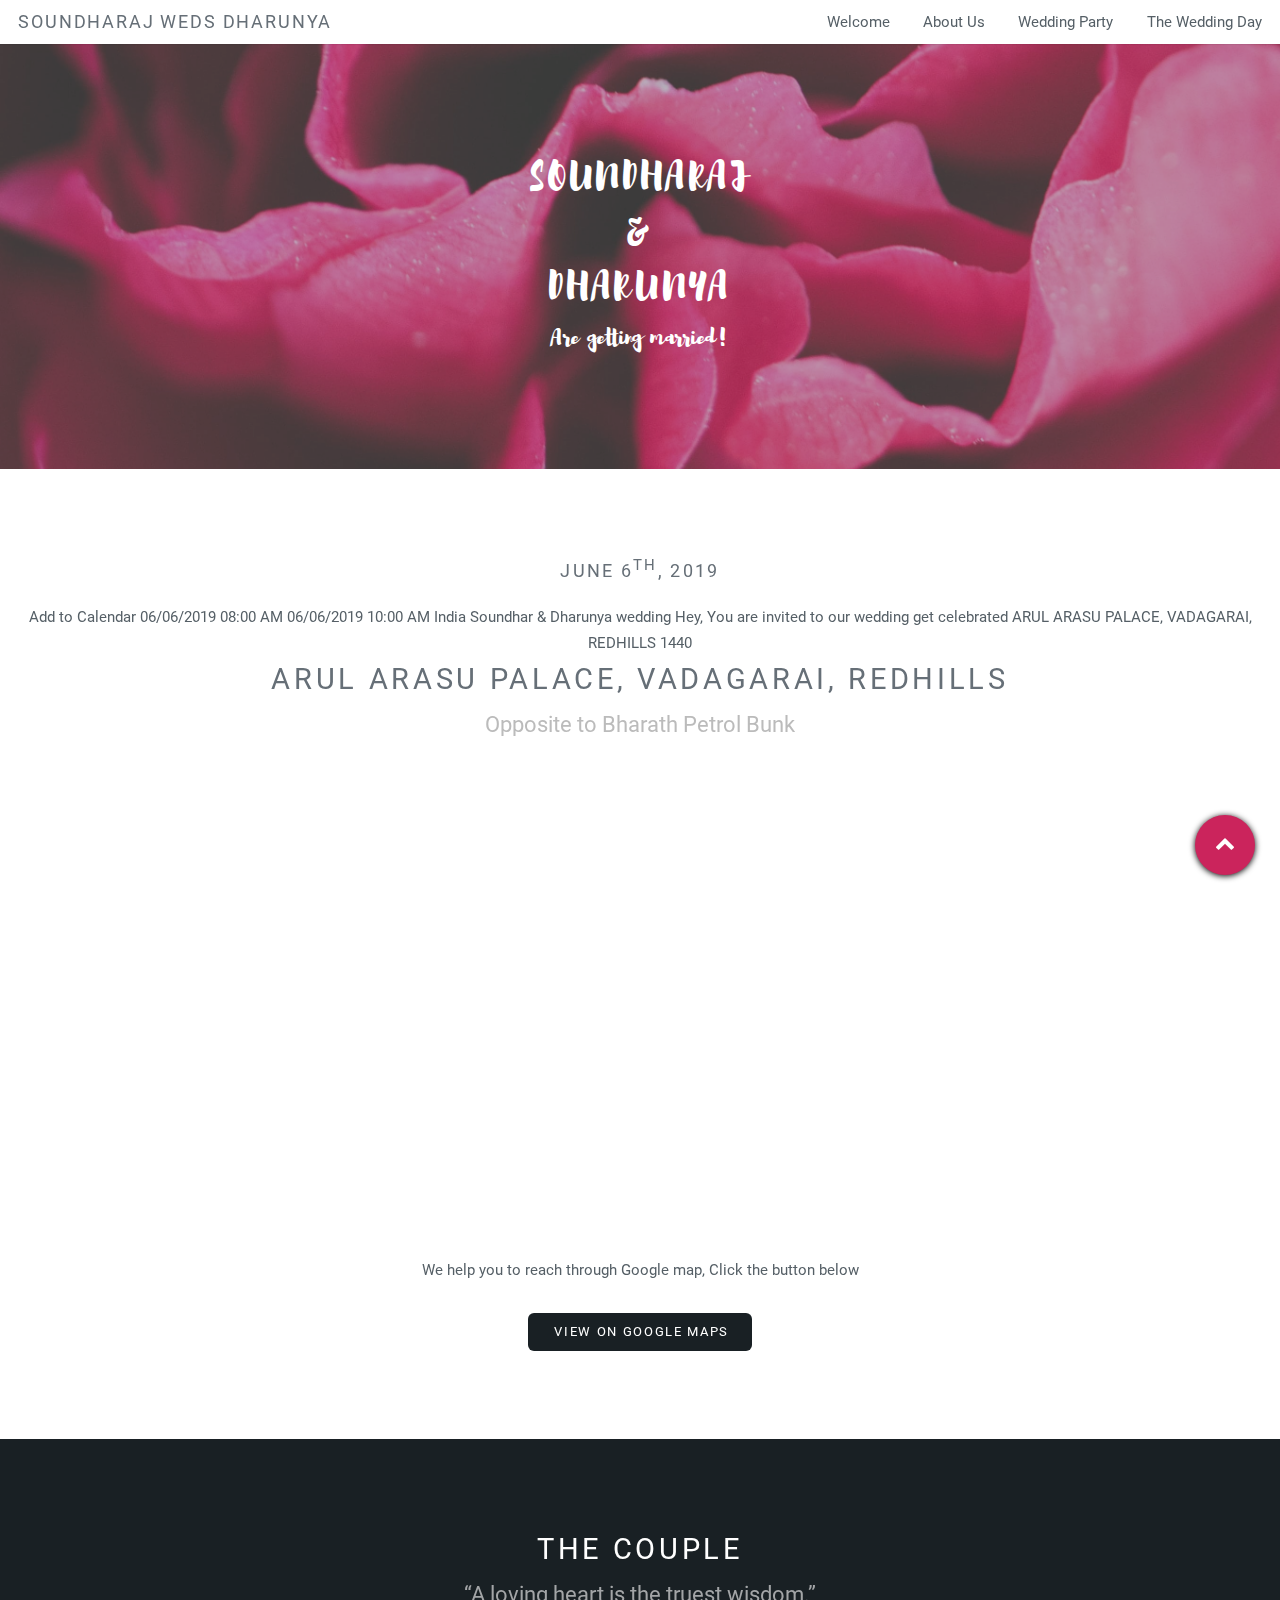
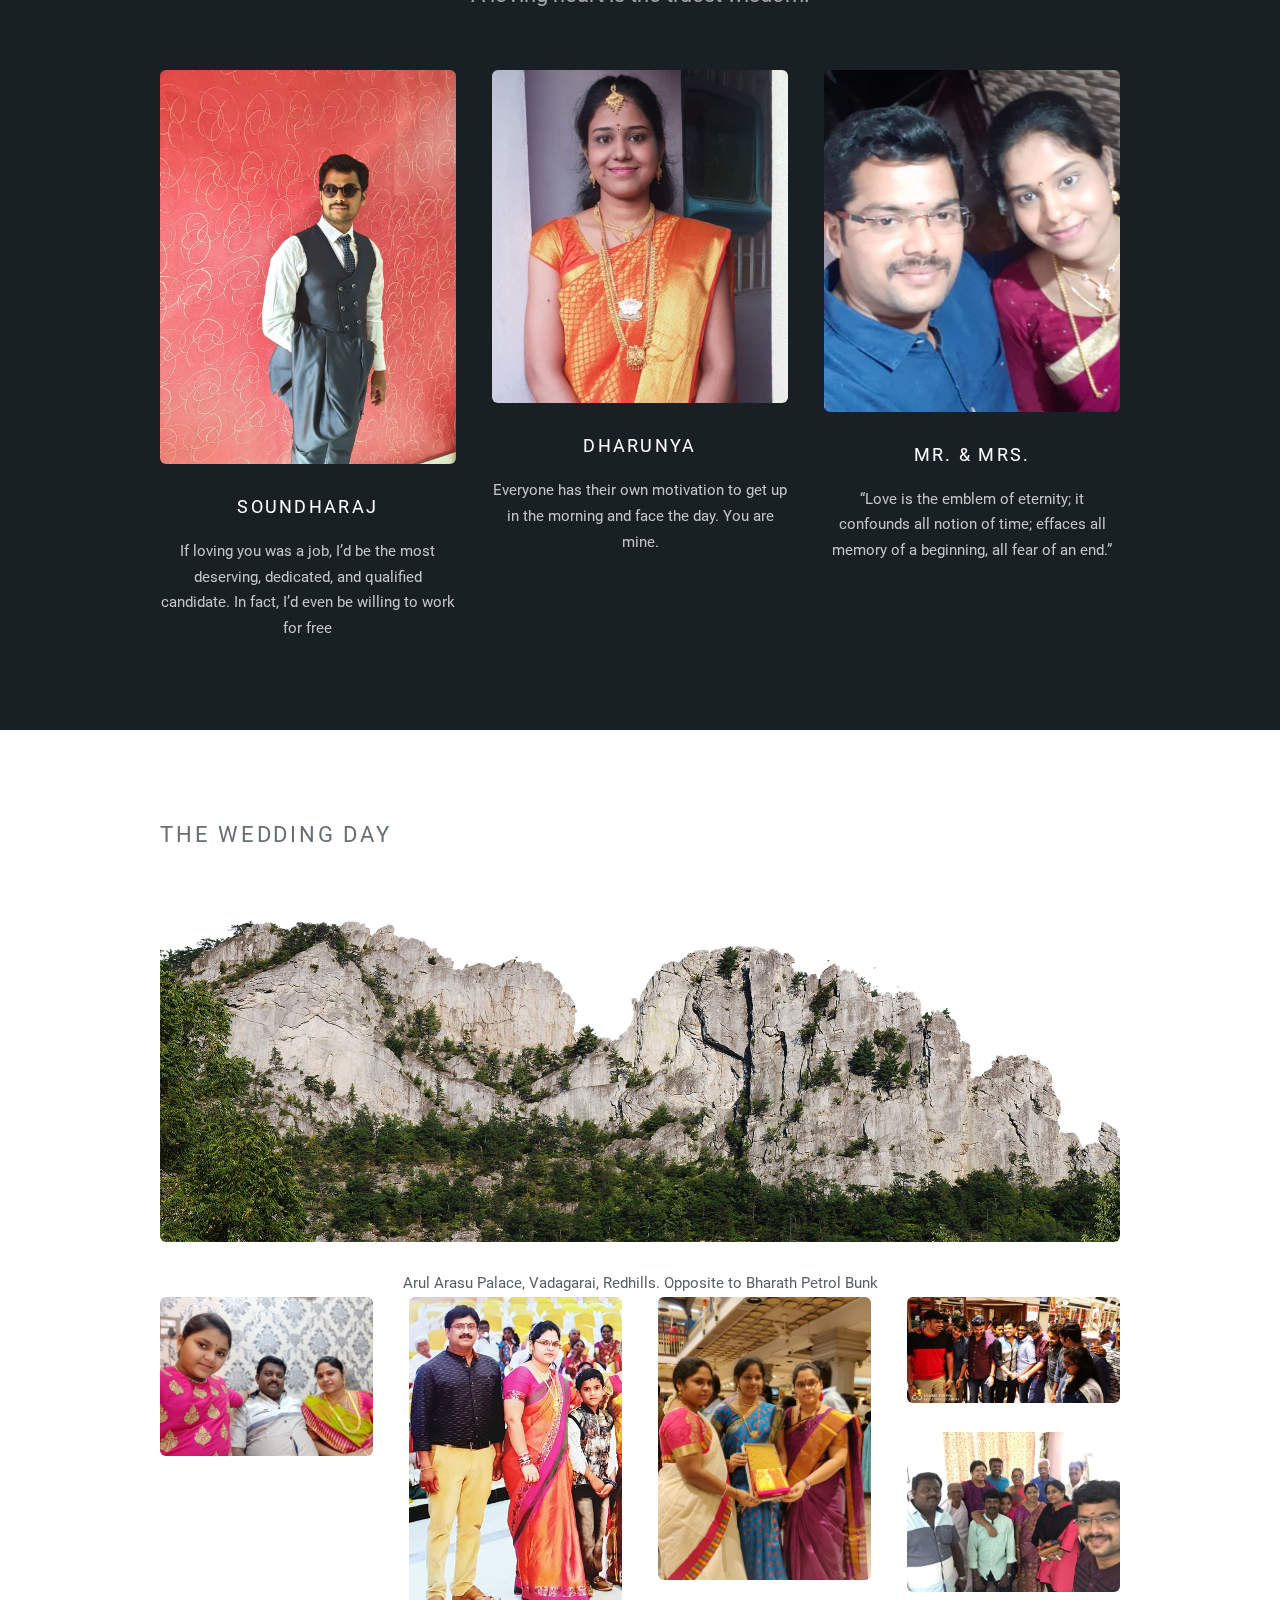
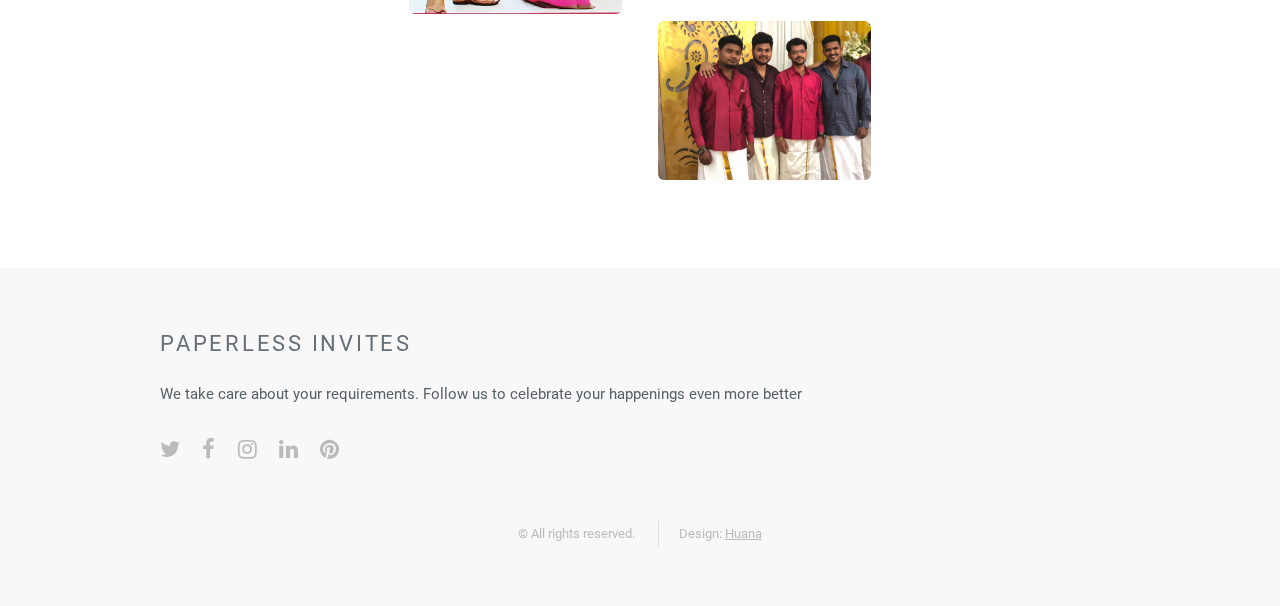
==== index.html @ ffd85a13 "Update index.html" ====
<!DOCTYPE HTML>
<html>
	<head>
		<title>Raju Weds Dharu</title>
		<meta http-equiv="content-type" content="text/html; charset=utf-8" />
		<meta name="description" content="" />
		<meta name="keywords" content="" />
		<!--[if lte IE 8]><script src="js/html5shiv.js"></script><![endif]-->
		<script src="js/jquery.min.js"></script>
		<script src="js/skel.min.js"></script>
		<script src="js/skel-layers.min.js"></script>
		<script src="js/init.js"></script>
		<link rel="stylesheet" href="css/animate.css" />
		<noscript>
			<link rel="stylesheet" href="css/skel.css" />
			<link rel="stylesheet" href="css/style.css" />
			<link rel="stylesheet" href="css/style-xlarge.css" />
		</noscript>
        
        <style>
            .map {width: 100%; margin: 0 auto; border-radius: 5px;}
            .map-container {width: 100%; margin: 0 auto; padding: 0; border-radius: 25px; overflow: hidden;}
        </style>
		<link rel="stylesheet" href="https://stackpath.bootstrapcdn.com/font-awesome/4.7.0/css/font-awesome.min.css" />
		<script type="text/javascript" src="https://addevent.com/libs/atc/1.6.1/atc.min.js" async defer></script>

	</head>
	<body id="top">

		<!-- Header -->
			<header id="header" class="skel-layers-fixed">
				<h1><a href="#">Soundharaj Weds Dharunya</a></h1>
				<nav id="nav">
					<ul>
						<li><a href="index.html">Welcome</a></li>
						<li><a href="#two">About Us</a></li>
						<li><a href="#three">Wedding Party</a></li>
						<li><a href="#three">The Wedding Day</a></li>
					</ul>
				</nav>
			</header>
		<!-- Banner -->
			<section id="banner">
				<div class="inner animated a_a fadeIn">
					<h2>Soundharaj</h2><h2>&</h2><h2>Dharunya</h2>
					<p>Are getting married!</p>					
				</div>
			</section>
		<!-- One -->
			<section id="one" class="wrapper style1">
				<header class="major">
                    <h3>June 6<sup>th</sup>, 2019</h3>
					<!-- Button code -->
					<div title="Add to Calendar" class="addeventatc" data-direct="google">
					    Add to Calendar
					    <span class="start">06/06/2019 08:00 AM</span>
					    <span class="end">06/06/2019  10:00 AM</span>
					    <span class="timezone">India</span>
					    <span class="title">Soundhar & Dharunya wedding</span>
					    <span class="description">Hey, You are invited to our wedding get celebrated</span>
					    <span class="location">ARUL ARASU PALACE, VADAGARAI, REDHILLS</span>
				            <span class="alarm_reminder">1440</span>
					</div>
					<h2>Arul Arasu Palace, Vadagarai, Redhills</h2>
					<p>Opposite to Bharath Petrol Bunk</p>

				</header>                
				<div class="container">
					<div class="row">
						<div class="12u">
							<section class="special">
								<iframe class="map" src="https://www.google.com/maps/embed?pb=!1m14!1m8!1m3!1d15538.360649164975!2d80.18835676237909!3d13.18822101542701!3m2!1i1024!2i768!4f13.1!3m3!1m2!1s0x0%3A0x0!2zMTPCsDExJzE1LjAiTiA4MMKwMTEnMzcuNCJF!5e0!3m2!1sen!2sin!4v1551071122924" width="600" height="450" frameborder="0" style="border:0" allowfullscreen></iframe>								
								<p>We help you to reach through Google map, Click the button below</p>
								<ul class="actions">
									<li><a href="https://goo.gl/maps/yaKFvwRPC1p" target="_blank" class="button">View on google maps</a></li>
								</ul>
							</section>
						</div>
					</div>
				</div>
			</section>			
		<!-- Two -->
			<section id="two" class="wrapper style2">
				<header class="major">
					<h2>THE COUPLE</h2>
					<p>“A loving heart is the truest wisdom.”</p>
				</header>
				<div class="container">
					<div class="row">
						<div class="4u">
							<section class="special">
								<a href="" class="image fit a_a"><img src="images/912647B5-C92D-40C0-9C40-FB375F43A288.jpeg" /></a>
								<h3>Soundharaj</h3>
								<p><quote>If loving you was a job, I’d be the most deserving, dedicated, and qualified candidate. In fact, I’d even be willing to work for free</quote></p>
							</section>
						</div>
						<div class="4u">
							<section class="special">
								<a href="#" class="image fit a_a"><img src="images/468C646F-60AB-4248-A249-13DE3745409B.jpeg" /></a>
								<h3>Dharunya</h3>
								<p>Everyone has their own motivation to get up in the morning and face the day. You are mine.</p>	
							</section>
						</div>
                        
						<div class="4u">
							<section class="special">
								<a href="#" class="image fit a_a"><img src="images/C158311F-3DE7-4A17-A4A2-553F70F77F40.jpeg" /></a>
                                
								<h3>Mr. & Mrs.</h3>
								<p>“Love is the emblem of eternity; it confounds all notion of time; effaces all memory of a beginning, all fear of an end.”</p>
								
							</section>
						</div>
					</div>
				</div>
			</section>

		<!-- Three -->
			<section id="three" class="wrapper style1 a_a">
				<div class="container">
					<div class="row">
						<div class="12u">
							<section>
								<h2>The Wedding Day</h2>
								<a href="#" class="image fit"><img src="images/SenecaRocks1920.png" alt="" /></a>
								<center class="text-center">Arul Arasu Palace, Vadagarai, Redhills. 
								Opposite to Bharath Petrol Bunk</center>
							</section>
						</div>
						<div class="3u">
							<section>
				                            <a href="#" class="image fit"><img src="images/A986F2D0-C0B7-424D-B3B6-44778CB95D9D.jpeg" /></a>

                            </section>
						</div>
						<div class="3u">
							<section>
				                       <a href="#" class="image fit"><img src="images/27C33124-F3D0-467A-BA79-94FBF80A8375.jpeg" /></a>

                            </section>
						</div>
						<div class="3u">
							<section>
                                <a href="#" class="image fit"><img src="images/F18090E5-9ADA-4F5E-A3C5-35450B86AD1D.jpeg" /></a>
                           			 </section>
						</div>
						<div class="3u">
							<section>
                                <a href="#" class="image fit"><img src="images/6223E893-A610-4019-9431-5E576AA05B09.jpeg" /></a>
                            </section>
						</div>
						<div class="3u">
							<section>
                                <a href="#" class="image fit"><img src="images/24F290DA-C6D3-45AC-9E39-FAF2991C8B19.jpeg" /></a>
                            </section>
						</div>
						
						<div class="3u">
							<section>
                                <a href="#" class="image fit"><img src="images/169E196F-1767-4D19-B182-D1EB68B43EA5.jpeg" /></a>
                            </section>
						</div>
					</div>
				</div>
			</section>			

		<!-- Footer -->
			<footer id="footer">
				<div class="container">
					<div class="row double">
						<div class="12u">
							<h2>Paperless Invites</h2>
							<p>We take care about your requirements. Follow us to celebrate your happenings even more better</p>
							<ul class="icons">
								<li><a href="#" class="icon fa-twitter"><span class="label">Twitter</span></a></li>
								<li><a href="#" class="icon fa-facebook"><span class="label">Facebook</span></a></li>
								<li><a href="#" class="icon fa-instagram"><span class="label">Instagram</span></a></li>
								<li><a href="#" class="icon fa-linkedin"><span class="label">LinkedIn</span></a></li>
								<li><a href="#" class="icon fa-pinterest"><span class="label">Pinterest</span></a></li>
							</ul>
						</div>
					</div>
					<ul class="copyright">
						<li>&copy; All rights reserved.</li>
						<li>Design: <a href="mailto:growpaperless@gmail.com?Subject=Want%20details">Huana</a></li>
						
					</ul>
				</div>
				
				<a href="#banner" class="floaterbtn">
				<i class="fa fa-chevron-up my-float"></i>
				</a>
			</footer>
	<script>
	       $(window).scroll(function(e) {
		    if($(this).scrollTop()>200){
			$('.floaterbtn').fadeIn(1000);
		    }
		    else{
			$('.floaterbtn').fadeOut(500);
		    }
		});
		var animateHTML = function() {
		  var elems;
		  var windowHeight;
		  function init() {
		    elems = document.querySelectorAll('.a_a');
		    windowHeight = window.innerHeight;
		    addEventHandlers();
		    checkPosition();
		  }
		  function addEventHandlers() {
		    window.addEventListener('scroll', checkPosition);
		    window.addEventListener('resize', init);
		  }
		  function checkPosition() {
		    for (var i = 0; i < elems.length; i++) {
		      var positionFromTop = elems[i].getBoundingClientRect().top;
		      if (positionFromTop - windowHeight <= 0) {
			elems[i].className = elems[i].className.replace(
			  'a_a',
			  'animated slideInUp'
			);
		      }
		    }
		  }
		  return {
		    init: init
		  };
		};
		animateHTML().init();
	</script>
	</body>
</html>
---- css/skel.css ----
/* Resets (http://meyerweb.com/eric/tools/css/reset/ | v2.0 | 20110126 | License: none (public domain)) */

	html,body,div,span,applet,object,iframe,h1,h2,h3,h4,h5,h6,p,blockquote,pre,a,abbr,acronym,address,big,cite,code,del,dfn,em,img,ins,kbd,q,s,samp,small,strike,strong,sub,sup,tt,var,b,u,i,center,dl,dt,dd,ol,ul,li,fieldset,form,label,legend,table,caption,tbody,tfoot,thead,tr,th,td,article,aside,canvas,details,embed,figure,figcaption,footer,header,hgroup,menu,nav,output,ruby,section,summary,time,mark,audio,video{margin:0;padding:0;border:0;font-size:100%;font:inherit;vertical-align:baseline;}article,aside,details,figcaption,figure,footer,header,hgroup,menu,nav,section{display:block;}body{line-height:1;}ol,ul{list-style:none;}blockquote,q{quotes:none;}blockquote:before,blockquote:after,q:before,q:after{content:'';content:none;}table{border-collapse:collapse;border-spacing:0;}body{-webkit-text-size-adjust:none}

/* Box Model */

	*, *:before, *:after {
		-moz-box-sizing: border-box;
		-webkit-box-sizing: border-box;
		box-sizing: border-box;
	}

/* Container */

	body {
		/* min-width: (containers) */
		min-width: 1200px;
	}

	.container {
		margin-left: auto;
		margin-right: auto;
		
		/* width: (containers) */
		width: 1200px;
	}

	/* Modifiers */
	
		.container.small {
			/* width: (containers) * 0.75; */
			width: 900px;
		}

		.container.big {
			width: 100%;

			/* max-width: (containers) * 1.25; */
			max-width: 1500px;

			/* min-width: (containers); */
			min-width: 1200px;
		}

/* Grid */

	.\31 2u { width: 100% }
	.\31 1u { width: 91.6666666667% }
	.\31 0u { width: 83.3333333333% }
	.\39 u { width: 75% }
	.\38 u { width: 66.6666666667% }
	.\37 u { width: 58.3333333333% }
	.\36 u { width: 50% }
	.\35 u { width: 41.6666666667% }
	.\34 u { width: 33.3333333333% }
	.\33 u { width: 25% }
	.\32 u { width: 16.6666666667% }
	.\31 u { width: 8.3333333333% }
	.\-11u { margin-left: 91.6666666667% }
	.\-10u { margin-left: 83.3333333333% }
	.\-9u { margin-left: 75% }
	.\-8u { margin-left: 66.6666666667% }
	.\-7u { margin-left: 58.3333333333% }
	.\-6u { margin-left: 50% }
	.\-5u { margin-left: 41.6666666667% }
	.\-4u { margin-left: 33.3333333333% }
	.\-3u { margin-left: 25% }
	.\-2u { margin-left: 16.6666666667% }
	.\-1u { margin-left: 8.3333333333% }

	/* Rows */

		.row > * {
			float: left;
		}

		.row:after {
			content: '';
			display: block;
			clear: both;
			height: 0;
		}

		.row:first-child > * {
			padding-top: 0 !important;
		}

		.row.uniform > * > :first-child {
			margin-top: 0;
		}

		.row.uniform > * > :last-child {
			margin-bottom: 0;
		}

		/* Normal */

			.row > * {
				/* padding-left: (gutters.vertical) */
				padding-left: 4em;
			}

			.row + .row > * {
				/* padding: (gutters.horizontal) 0 0 (gutters.vertical) */
				padding: 0 0 0 4em;
			}

			.row {
				/* margin-left: -(gutters.vertical) */
				margin-left: -4em;
			}

			.row + .row.uniform > * {
				/* padding: (gutters.vertical) 0 0 (gutters.vertical) */
				padding: 4em 0 0 4em;
			}

		/* Flush */

			.row.flush > * {
				padding-left: 0;
			}

			.row + .row.flush > * {
				padding: 0;
			}

			.row.flush {
				margin-left: 0;
			}

			.row + .row.uniform.flush > * {
				padding: 0;
			}

		/* Quarter */

			.row.quarter > * {
				/* padding-left: (gutters.vertical * 0.25) */
				padding-left: 1em;
			}

			.row + .row.quarter > * {
				/* padding: (gutters.horizontal * 0.25) 0 0 (gutters.vertical * 0.25) */
				padding: 0 0 0 1em;
			}

			.row.quarter {
				/* margin-left: -(gutters.vertical * 0.25) */
				margin-left: -1em;
			}

			.row + .row.uniform.quarter > * {
				/* padding: (gutters.vertical * 0.25) 0 0 (gutters.vertical * 0.25) */
				padding: 1em 0 0 1em;
			}

		/* Half */

			.row.half > * {
				/* padding-left: (gutters.vertical * 0.5) */
				padding-left: 2em;
			}

			.row + .row.half > * {
				/* padding: (gutters.horizontal * 0.5) 0 0 (gutters.vertical * 0.5) */
				padding: 0 0 0 2em;
			}

			.row.half {
				/* margin-left: -(gutters.vertical * 0.5) */
				margin-left: -2em;
			}

			.row + .row.uniform.half > * {
				/* padding: (gutters.vertical * 0.5) 0 0 (gutters.vertical * 0.5) */
				padding: 2em 0 0 2em;
			}

		/* One and (a) Half */

			.row.oneandhalf > * {
				/* padding-left: (gutters.vertical * 1.5) */
				padding-left: 6em;
			}

			.row + .row.oneandhalf > * {
				/* padding: (gutters.horizontal * 1.5) 0 0 (gutters.vertical * 1.5) */
				padding: 0 0 0 6em;
			}

			.row.oneandhalf {
				/* margin-left: -(gutters.vertical * 1.5) */
				margin-left: -6em;
			}

			.row + .row.uniform.oneandhalf > * {
				/* padding: (gutters.vertical * 1.5) 0 0 (gutters.vertical * 1.5) */
				padding: 6em 0 0 6em;
			}

		/* Double */

			.row.double > * {
				/* padding-left: (gutters.vertical * 2) */
				padding-left: 8em;
			}

			.row + .row.double > * {
				/* padding: (gutters.horizontal * 2) 0 0 (gutters.vertical * 2) */
				padding: 0 0 0 8em;
			}

			.row.double {
				/* margin-left: -(gutters.vertical * 2) */
				margin-left: -8em;
			}

			.row + .row.uniform.double > * {
				/* padding: (gutters.vertical * 2) 0 0 (gutters.vertical * 2) */
				padding: 8em 0 0 8em;
			}
---- css/style.css ----
@charset "UTF-8";
@import url('./font-awesome.min.css');
 	@font-face {
	  font-family: Roboto;
	  src: url('./fonts/Roboto-Regular.ttf');
	  font-weight:900
	}
	@font-face {
	  font-family: bannerFont;
	  src: url('./fonts/Brusher-Regular.ttf');
	  font-weight:900
	}
	html {
	  scroll-behavior: smooth;
	}
	body {
		background: #fff;
	}

	body, input, select, textarea {
		color: #555f66;
		font-family: "Roboto", Helvetica, sans-serif;
		font-size: 14pt;
		font-weight: 300;
		line-height: 1.75em;
	}

	a {
		color: #629DD1;
		text-decoration: underline;
	}

		a:hover {
			text-decoration: none;
		}

	strong, b {
		color: #666f77;
		font-weight: 500;
	}

	em, i {
		font-style: italic;
	}

	p {
		margin: 0 0 2em 0;
	}

	h1, h2, h3, h4, h5, h6 {
		color: #666f77;
		font-weight: 300;
		line-height: 1em;
		margin: 0 0 1em 0;
		text-transform: uppercase;
		letter-spacing: 0.125em;
	}

		h1 a, h2 a, h3 a, h4 a, h5 a, h6 a {
			color: inherit;
			text-decoration: none;
		}

	h2 {
		font-size: 1.5em;
		line-height: 1.5em;
	}

	h3 {
		font-size: 1.25em;
		line-height: 1.5em;
	}

	h4 {
		font-size: 1em;
		line-height: 1.5em;
	}

	h5 {
		font-size: 0.9em;
		line-height: 1.5em;
	}

	h6 {
		font-size: 0.7em;
		line-height: 1.5em;
	}

	sub {
		font-size: 0.8em;
		position: relative;
		top: 0.5em;
	}

	sup {
		font-size: 0.8em;
		position: relative;
		top: -0.5em;
	}

	hr {
		border: 0;
		border-bottom: solid 1px rgba(144, 144, 144, 0.25);
		margin: 3em 0;
	}

		hr.major {
			margin: 2em 0 5em 0;
		}

	blockquote {
		border-left: solid 4px rgba(144, 144, 144, 0.25);
		font-style: italic;
		margin: 0 0 2em 0;
		padding: 0.5em 0 0.5em 2em;
	}

	code {
		background: rgba(144, 144, 144, 0.075);
		border-radius: 6px;
		border: solid 1px rgba(144, 144, 144, 0.25);
		font-family: "Courier New", monospace;
		font-size: 0.9em;
		margin: 0 0.25em;
		padding: 0.25em 0.65em;
	}

	pre {
		-webkit-overflow-scrolling: touch;
		font-family: "Courier New", monospace;
		font-size: 0.9em;
		margin: 0 0 2em 0;
		overflow-x: auto;
	}

		pre code {
			display: block;
			line-height: 1.75em;
			padding: 1em 1.5em;
		}

	.align-left {
		text-align: left;
	}

	.align-center {
		text-align: center;
	}

	.align-right {
		text-align: right;
	}

/* Section/Article */

	section.special, article.special {
		text-align: center;
	}

	header p {
		color: #bbb;
		position: relative;
		margin: 0 0 1.5em 0;
	}

	header h2 + p {
		font-size: 1.25em;
		margin-top: -1em;
		line-height: 1.5em;
	}

	header h3 + p {
		font-size: 1.1em;
		margin-top: -0.85em;
		line-height: 1.5em;
	}

	header h4 + p,
	header h5 + p,
	header h6 + p {
		font-size: 0.9em;
		margin-top: -0.75em;
		line-height: 1.5em;
	}

	header.major {
		text-align: center;
		margin: 0 0 4em 0;
	}

		header.major h2 {
			font-size: 2em;
		}

		header.major h2 + p {
			font-size: 1.5em;
			margin: -1em 0 2em 0;
		}

/* Form */

	form {
		margin: 0 0 2em 0;
	}

	label {
		color: #666f77;
		display: block;
		font-size: 0.9em;
		font-weight: 500;
		margin: 0 0 1em 0;
	}

	input[type="text"],
	input[type="password"],
	input[type="email"],
	select,
	textarea {
		-moz-appearance: none;
		-webkit-appearance: none;
		-o-appearance: none;
		-ms-appearance: none;
		appearance: none;
		background: rgba(144, 144, 144, 0.075);
		border-radius: 6px;
		border: none;
		border: solid 1px rgba(144, 144, 144, 0.25);
		color: inherit;
		display: block;
		outline: 0;
		padding: 0 1em;
		text-decoration: none;
		width: 100%;
	}

		input[type="text"]:invalid,
		input[type="password"]:invalid,
		input[type="email"]:invalid,
		select:invalid,
		textarea:invalid {
			box-shadow: none;
		}

		input[type="text"]:focus,
		input[type="password"]:focus,
		input[type="email"]:focus,
		select:focus,
		textarea:focus {
			border-color: #629DD1;
			box-shadow: 0 0 0 1px #629DD1;
		}

	.select-wrapper {
		text-decoration: none;
		display: block;
		position: relative;
	}

		.select-wrapper:before {
			content: "";
			-moz-osx-font-smoothing: grayscale;
			-webkit-font-smoothing: antialiased;
			font-family: FontAwesome;
			font-style: normal;
			font-weight: normal;
			text-transform: none !important;
		}

		.select-wrapper:before {
			color: rgba(144, 144, 144, 0.25);
			display: block;
			height: 2.75em;
			line-height: 2.75em;
			pointer-events: none;
			position: absolute;
			right: 0;
			text-align: center;
			top: 0;
			width: 2.75em;
		}

		.select-wrapper select::-ms-expand {
			display: none;
		}

	input[type="text"],
	input[type="password"],
	input[type="email"],
	select {
		height: 2.75em;
	}

	textarea {
		padding: 0.75em 1em;
	}

	input[type="checkbox"],
	input[type="radio"] {
		-moz-appearance: none;
		-webkit-appearance: none;
		-o-appearance: none;
		-ms-appearance: none;
		appearance: none;
		display: block;
		float: left;
		margin-right: -2em;
		opacity: 0;
		width: 1em;
		z-index: -1;
	}

		input[type="checkbox"] + label,
		input[type="radio"] + label {
			text-decoration: none;
			color: #555f66;
			cursor: pointer;
			display: inline-block;
			font-size: 1em;
			font-weight: 300;
			padding-left: 2.4em;
			padding-right: 0.75em;
			position: relative;
		}

			input[type="checkbox"] + label:before,
			input[type="radio"] + label:before {
				-moz-osx-font-smoothing: grayscale;
				-webkit-font-smoothing: antialiased;
				font-family: FontAwesome;
				font-style: normal;
				font-weight: normal;
				text-transform: none !important;
			}

			input[type="checkbox"] + label:before,
			input[type="radio"] + label:before {
				background: rgba(144, 144, 144, 0.075);
				border-radius: 6px;
				border: solid 1px rgba(144, 144, 144, 0.25);
				content: '';
				display: inline-block;
				height: 1.65em;
				left: 0;
				line-height: 1.58125em;
				position: absolute;
				text-align: center;
				top: 0;
				width: 1.65em;
			}

		input[type="checkbox"]:checked + label:before,
		input[type="radio"]:checked + label:before {
			background: #192024;
			border-color: #192024;
			color: #ffffff;
			content: '\f00c';
		}

		input[type="checkbox"]:focus + label:before,
		input[type="radio"]:focus + label:before {
			border-color: #629DD1;
			box-shadow: 0 0 0 1px #629DD1;
		}

	input[type="checkbox"] + label:before {
		border-radius: 6px;
	}

	input[type="radio"] + label:before {
		border-radius: 100%;
	}

	::-webkit-input-placeholder {
		color: #bbb !important;
		opacity: 1.0;
	}

	:-moz-placeholder {
		color: #bbb !important;
		opacity: 1.0;
	}

	::-moz-placeholder {
		color: #bbb !important;
		opacity: 1.0;
	}

	:-ms-input-placeholder {
		color: #bbb !important;
		opacity: 1.0;
	}

	.formerize-placeholder {
		color: #bbb !important;
		opacity: 1.0;
	}

/* Box */

	.box {
		border-radius: 6px;
		border: solid 1px rgba(144, 144, 144, 0.25);
		margin-bottom: 2em;
		padding: 3em 2em;
	}

		.box > :last-child,
		.box > :last-child > :last-child,
		.box > :last-child > :last-child > :last-child {
			margin-bottom: 0;
		}

		.box.alt {
			border: 0;
			border-radius: 0;
			padding: 0;
		}

/* Icon */

	.icon {
		text-decoration: none;
		border-bottom: none;
		position: relative;
	}

		.icon:before {
			-moz-osx-font-smoothing: grayscale;
			-webkit-font-smoothing: antialiased;
			font-family: FontAwesome;
			font-style: normal;
			font-weight: normal;
			text-transform: none !important;
		}

		.icon > .label {
			display: none;
		}

		.icon.major {
			display: inline-block;
			margin: 0 0 1.25em 0;
			color: #ffffff;
			background: #629DD1;
			width: 3em;
			height: 3em;
			font-size: 2em;
			text-align: center;
			line-height: 3em;
			border-radius: 100%;
			box-shadow: 0 0 0 10px #fff, 0 0 0 11px rgba(144, 144, 144, 0.25);
		}

/* Image */

	.image {
		border-radius: 6px;
		border: 0;
		display: inline-block;
		position: relative;
	}

		.image img {
			border-radius: 6px;
			display: block;
		}

		.image.left {
			float: left;
			padding: 0 1.5em 1em 0;
			top: 0.25em;
		}

		.image.right {
			float: right;
			padding: 0 0 1em 1.5em;
			top: 0.25em;
		}

		.image.fit {
			display: block;
			margin: 0 0 2em 0;
			width: 100%;
		}

			.image.fit img {
				display: block;
				width: 100%;
			}

/* List */

	ol {
		list-style: decimal;
		margin: 0 0 2em 0;
		padding-left: 1.25em;
	}

		ol li {
			padding-left: 0.25em;
		}

	ul {
		list-style: disc;
		margin: 0 0 2em 0;
		padding-left: 1em;
	}

		ul li {
			padding-left: 0.5em;
		}

		ul.alt {
			list-style: none;
			padding-left: 0;
		}

			ul.alt li {
				border-top: solid 1px rgba(144, 144, 144, 0.25);
				padding: 0.5em 0;
			}

				ul.alt li:first-child {
					border-top: 0;
					padding-top: 0;
				}

		ul.icons {
			cursor: default;
			list-style: none;
			padding-left: 0;
		}

			ul.icons li {
				display: inline-block;
				padding: 0 1.25em 0 0;
			}

				ul.icons li:last-child {
					padding-right: 0;
				}

				ul.icons li .icon:before {
					font-size: 1.5em;
				}

		ul.actions {
			cursor: default;
			list-style: none;
			padding-left: 0;
		}

			ul.actions li {
				display: inline-block;
				padding: 0 1em 0 0;
				vertical-align: middle;
			}

				ul.actions li:last-child {
					padding-right: 0;
				}

			ul.actions.small li {
				padding: 0 0.5em 0 0;
			}

			ul.actions.vertical li {
				display: block;
				padding: 1em 0 0 0;
			}

				ul.actions.vertical li:first-child {
					padding-top: 0;
				}

				ul.actions.vertical li > * {
					margin-bottom: 0;
				}

			ul.actions.vertical.small li {
				padding: 0.5em 0 0 0;
			}

				ul.actions.vertical.small li:first-child {
					padding-top: 0;
				}

			ul.actions.fit {
				display: table;
				margin-left: -1em;
				padding: 0;
				table-layout: fixed;
				width: calc(100% + 1em);
			}

				ul.actions.fit li {
					display: table-cell;
					padding: 0 0 0 1em;
				}

					ul.actions.fit li > * {
						margin-bottom: 0;
					}

				ul.actions.fit.small {
					margin-left: -0.5em;
					width: calc(100% + 0.5em);
				}

					ul.actions.fit.small li {
						padding: 0 0 0 0.5em;
					}

	dl {
		margin: 0 0 2em 0;
	}

/* Table */

	.table-wrapper {
		-webkit-overflow-scrolling: touch;
		overflow-x: auto;
	}

	table {
		margin: 0 0 2em 0;
		width: 100%;
	}

		table tbody tr {
			border: solid 1px rgba(144, 144, 144, 0.25);
			border-left: 0;
			border-right: 0;
		}

			table tbody tr:nth-child(2n + 1) {
				background-color: rgba(144, 144, 144, 0.075);
			}

		table td {
			padding: 0.75em 0.75em;
		}

		table th {
			color: #666f77;
			font-size: 0.9em;
			font-weight: 500;
			padding: 0 0.75em 0.75em 0.75em;
			text-align: left;
		}

		table thead {
			border-bottom: solid 2px rgba(144, 144, 144, 0.25);
		}

		table tfoot {
			border-top: solid 2px rgba(144, 144, 144, 0.25);
		}

		table.alt {
			border-collapse: separate;
		}

			table.alt tbody tr td {
				border: solid 1px rgba(144, 144, 144, 0.25);
				border-left-width: 0;
				border-top-width: 0;
			}

				table.alt tbody tr td:first-child {
					border-left-width: 1px;
				}

			table.alt tbody tr:first-child td {
				border-top-width: 1px;
			}

			table.alt thead {
				border-bottom: 0;
			}

			table.alt tfoot {
				border-top: 0;
			}

/* Button */

	input[type="submit"],
	input[type="reset"],
	input[type="button"],
	.button {
		-moz-appearance: none;
		-webkit-appearance: none;
		-o-appearance: none;
		-ms-appearance: none;
		appearance: none;
		-moz-transition: background-color 0.2s ease-in-out, color 0.2s ease-in-out;
		-webkit-transition: background-color 0.2s ease-in-out, color 0.2s ease-in-out;
		-o-transition: background-color 0.2s ease-in-out, color 0.2s ease-in-out;
		-ms-transition: background-color 0.2s ease-in-out, color 0.2s ease-in-out;
		transition: background-color 0.2s ease-in-out, color 0.2s ease-in-out;
		background-color: #192024;
		border-radius: 6px;
		border: 0;
		color: #ffffff !important;
		cursor: pointer;
		display: inline-block;
		font-weight: 300;
		text-transform: uppercase;
		letter-spacing: 0.125em;
		font-size: 0.9em;
		height: 2.85em;
		line-height: 2.85em;
		padding: 0 1.75em;
		text-align: center;
		text-decoration: none;
		white-space: nowrap;
		text-indent: 0.25em;
	}

		input[type="submit"]:hover,
		input[type="reset"]:hover,
		input[type="button"]:hover,
		.button:hover {
			background-color: #232d33;
		}

		input[type="submit"]:active,
		input[type="reset"]:active,
		input[type="button"]:active,
		.button:active {
			background-color: #0f1315;
		}

		input[type="submit"].icon,
		input[type="reset"].icon,
		input[type="button"].icon,
		.button.icon {
			padding-left: 1.35em;
		}

			input[type="submit"].icon:before,
			input[type="reset"].icon:before,
			input[type="button"].icon:before,
			.button.icon:before {
				margin-right: 0.5em;
			}

		input[type="submit"].fit,
		input[type="reset"].fit,
		input[type="button"].fit,
		.button.fit {
			display: block;
			margin: 0 0 1em 0;
			width: 100%;
		}

		input[type="submit"].small,
		input[type="reset"].small,
		input[type="button"].small,
		.button.small {
			font-size: 0.7em;
		}

		input[type="submit"].big,
		input[type="reset"].big,
		input[type="button"].big,
		.button.big {
			font-size: 1.2em;
			height: 2.65em;
			line-height: 2.65em;
		}

		input[type="submit"].alt,
		input[type="reset"].alt,
		input[type="button"].alt,
		.button.alt {
			background-color: transparent;
			box-shadow: inset 0 0 0 1px rgba(144, 144, 144, 0.25);
			color: #666f77 !important;
		}

			input[type="submit"].alt:hover,
			input[type="reset"].alt:hover,
			input[type="button"].alt:hover,
			.button.alt:hover {
				background-color: rgba(144, 144, 144, 0.075);
			}

			input[type="submit"].alt:active,
			input[type="reset"].alt:active,
			input[type="button"].alt:active,
			.button.alt:active {
				background-color: rgba(144, 144, 144, 0.2);
			}

			input[type="submit"].alt.icon:before,
			input[type="reset"].alt.icon:before,
			input[type="button"].alt.icon:before,
			.button.alt.icon:before {
				color: #bbb;
			}

		input[type="submit"].special,
		input[type="reset"].special,
		input[type="button"].special,
		.button.special {
			background-color: #629DD1;
			color: #ffffff !important;
		}

			input[type="submit"].special:hover,
			input[type="reset"].special:hover,
			input[type="button"].special:hover,
			.button.special:hover {
				background-color: #76a9d7;
			}

			input[type="submit"].special:active,
			input[type="reset"].special:active,
			input[type="button"].special:active,
			.button.special:active {
				background-color: #4e91cb;
			}

		input[type="submit"].disabled, input[type="submit"]:disabled,
		input[type="reset"].disabled,
		input[type="reset"]:disabled,
		input[type="button"].disabled,
		input[type="button"]:disabled,
		.button.disabled,
		.button:disabled {
			background-color: #555f66 !important;
			box-shadow: inset 0 -0.15em 0 0 rgba(0, 0, 0, 0.15);
			color: #fff !important;
			cursor: default;
			opacity: 0.25;
		}

/* Wrapper */

	.wrapper {
		padding: 6em 0 4em 0;
	}

		.wrapper.style1 {
			background: #fff;
			color: #555f66;
		}

		.wrapper.style2 {
			background: #192024;
			color: #c5c7c8;
		}

			.wrapper.style2 h2, .wrapper.style2 h3, .wrapper.style2 h4, .wrapper.style2 h5, .wrapper.style2 h6 {
				color: #ffffff;
			}

			.wrapper.style2 header p {
				color: #a3a5a7;
			}

			.wrapper.style2 .button.alt {
				box-shadow: inset 0 0 0 1px rgba(144, 144, 144, 0.75);
				color: #ffffff !important;
			}

				.wrapper.style2 .button.alt:hover {
					background-color: rgba(144, 144, 144, 0.275);
				}

				.wrapper.style2 .button.alt:active {
					background-color: rgba(144, 144, 144, 0.4);
				}

				.wrapper.style2 .button.alt.icon:before {
					color: #a3a5a7;
				}

/* Header */

	#skel-layers-wrapper {
		padding-top: 3em;
	}

	#header {
		background: #fff;
		color: #555f66;
		cursor: default;
		height: 3em;
		left: 0;
		line-height: 3em;
		position: fixed;
		top: 0;
		width: 100%;
		z-index: 10000;
		box-shadow: 0 0 0.1em 0 rgba(0, 0, 0, 0.25);
	}

		#header h1 {
			color: #666f77;
			font-weight: 500;
			height: inherit;
			left: 1.25em;
			line-height: inherit;
			margin: 0;
			padding: 0;
			position: absolute;
			top: 0;
		}

			#header h1 a {
				font-size: 1.25em;
			}

		#header nav {
			height: inherit;
			line-height: inherit;
			position: absolute;
			right: 1.25em;
			top: 0;
			vertical-align: middle;
		}

			#header nav > ul {
				list-style: none;
				margin: 0;
				padding-left: 0;
			}

				#header nav > ul > li {
					border-radius: 6px;
					display: inline-block;
					margin-left: 2em;
					padding-left: 0;
				}

					#header nav > ul > li a {
						-moz-transition: color 0.2s ease-in-out;
						-webkit-transition: color 0.2s ease-in-out;
						-o-transition: color 0.2s ease-in-out;
						-ms-transition: color 0.2s ease-in-out;
						transition: color 0.2s ease-in-out;
						color: #555f66;
						display: inline-block;
						text-decoration: none;
					}

						#header nav > ul > li a:hover {
							color: #629DD1;
						}

					#header nav > ul > li:first-child {
						margin-left: 0;
					}

					#header nav > ul > li .button {
						height: 2.25em;
						line-height: 2.25em;
						margin-bottom: 0;
						padding: 0 1em;
						position: relative;
						top: -0.075em;
						vertical-align: middle;
					}

		#header .container {
			position: relative;
		}

			#header .container h1 {
				left: 0;
			}

			#header .container nav {
				right: 0;
			}

/* Banner */

	#banner {
		background-color: #fff;
		background-image: url("../images/bg.jpg");
		background-size: 170%;
		background-position: 0 center;
		background-repeat: no-repeat;
		color: #fff;
		padding: 14em 0;
		text-align: center;
		position: relative;
		font-family:bannerFont;
	}

		#banner:before {
			content: '';
			position: absolute;
			left: 0;
			top: 0;
			width: 100%;
			height: 100%;
			background: rgba(64, 72, 80, 0.34);
		}

		#banner .inner {
			position: relative;
			z-index: 1;
		}

			#banner .inner :last-child {
				margin-bottom: 0;
			}

		#banner h2, #banner h3, #banner h4, #banner h5, #banner h6 {
			color: #ffffff;
		}

		#banner .button.alt {
			box-shadow: inset 0 0 0 1px rgba(144, 144, 144, 0.75);
			color: #ffffff !important;
		}

			#banner .button.alt:hover {
				background-color: rgba(144, 144, 144, 0.275);
			}

			#banner .button.alt:active {
				background-color: rgba(144, 144, 144, 0.4);
			}

			#banner .button.alt.icon:before {
				color: #c1c1c1;
			}

		#banner .button {
			min-width: 12em;
		}

		#banner h2 {
			font-size: 3.5em;
			line-height: 1em;
			margin: 0 0 0.5em 0;
			padding: 0;
		}

		#banner p {
			font-size: 1.5em;
			margin-bottom: 2em;
		}

			#banner p a {
				color: #ffffff;
				text-decoration: none;
			}

/* Footer */

	#footer {
		background: #f8f8f8;
		padding: 4em 0 6em 0;
	}

		#footer a {
			color: inherit;
		}

		#footer .copyright {
			color: #bbb;
			font-size: 0.9em;
			margin: 2em 0 0 0;
			padding: 0;
			text-align: center;
		}

			#footer .copyright li {
				border-left: solid 1px rgba(144, 144, 144, 0.25);
				display: inline-block;
				list-style: none;
				margin-left: 1.5em;
				padding-left: 1.5em;
			}

				#footer .copyright li:first-child {
					border-left: 0;
					margin-left: 0;
					padding-left: 0;
				}

		#footer .icons a {
			color: #bbb;
		}
		.floaterbtn{
			position:fixed;
			width:60px;
			height:60px;
			bottom:25px;
			right:25px;
			background-color:#cb245c;
			color:#FFF;
			border-radius:50px;
			text-align:center;
			box-shadow: 0px 1px 6px #000;
		}

		.floaterbtn .my-float{
			margin-top: 18px;
			    color: #fff;
			    font-size: 20px;
		}
---- css/style-xlarge.css ----
/*
	Ion by TEMPLATED
	templated.co @templatedco
	Released for free under the Creative Commons Attribution 3.0 license (templated.co/license)
*/

/* Basic */

	body, input, select, textarea {
		font-size: 12pt;
	}

/* Banner */

	#banner {
		padding: 9em 0;
	}
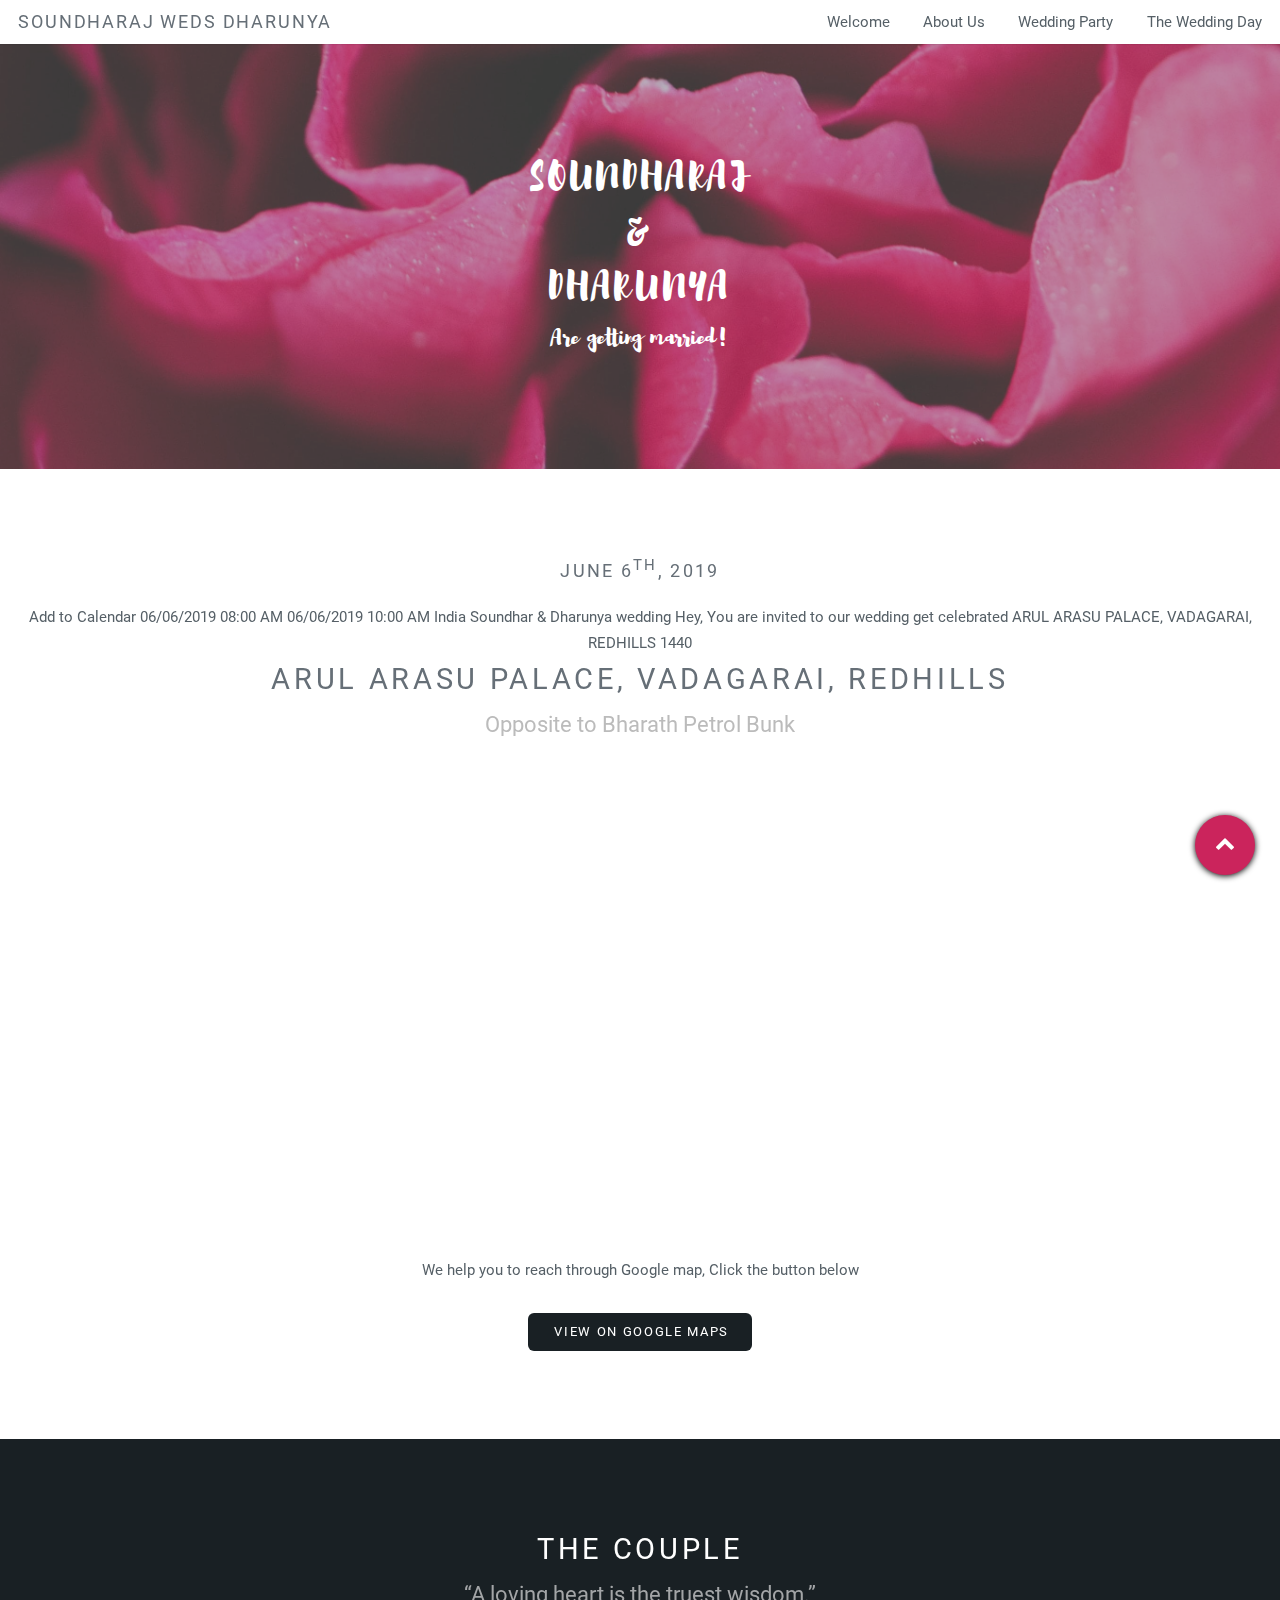
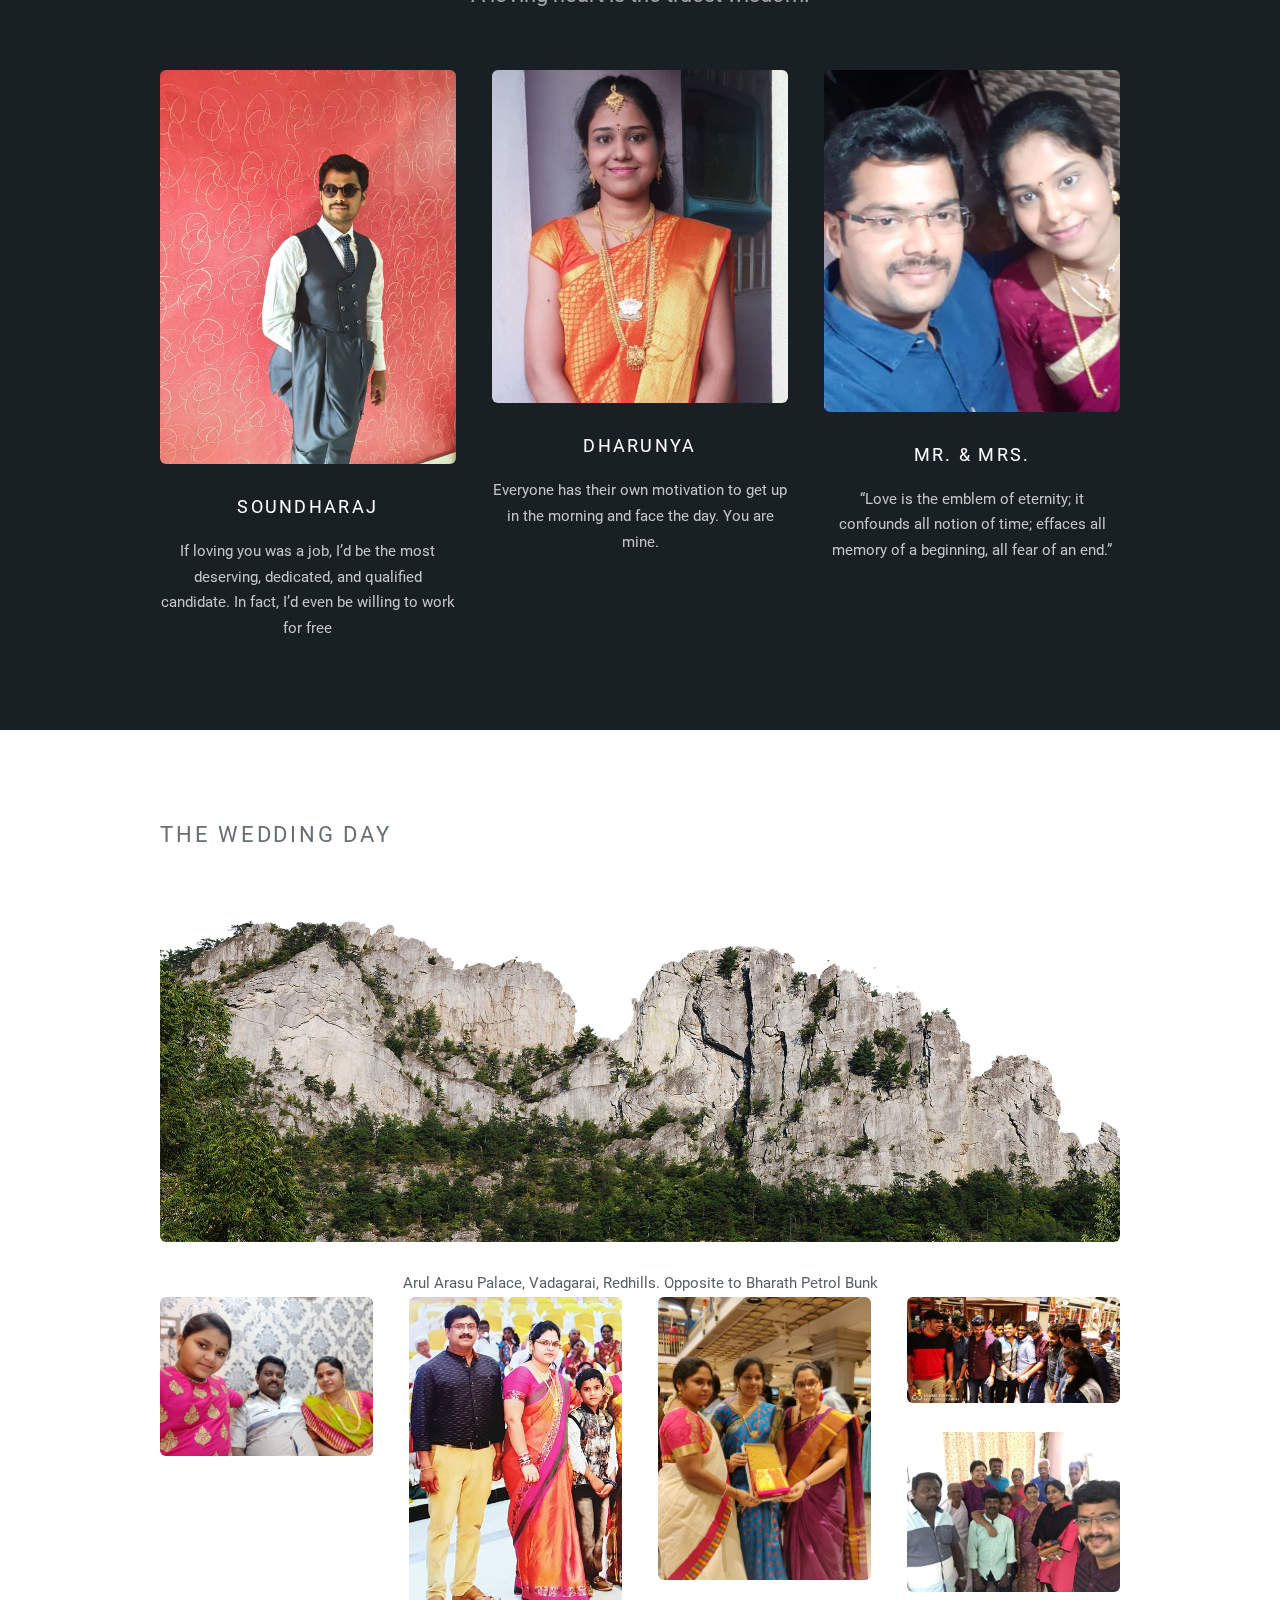
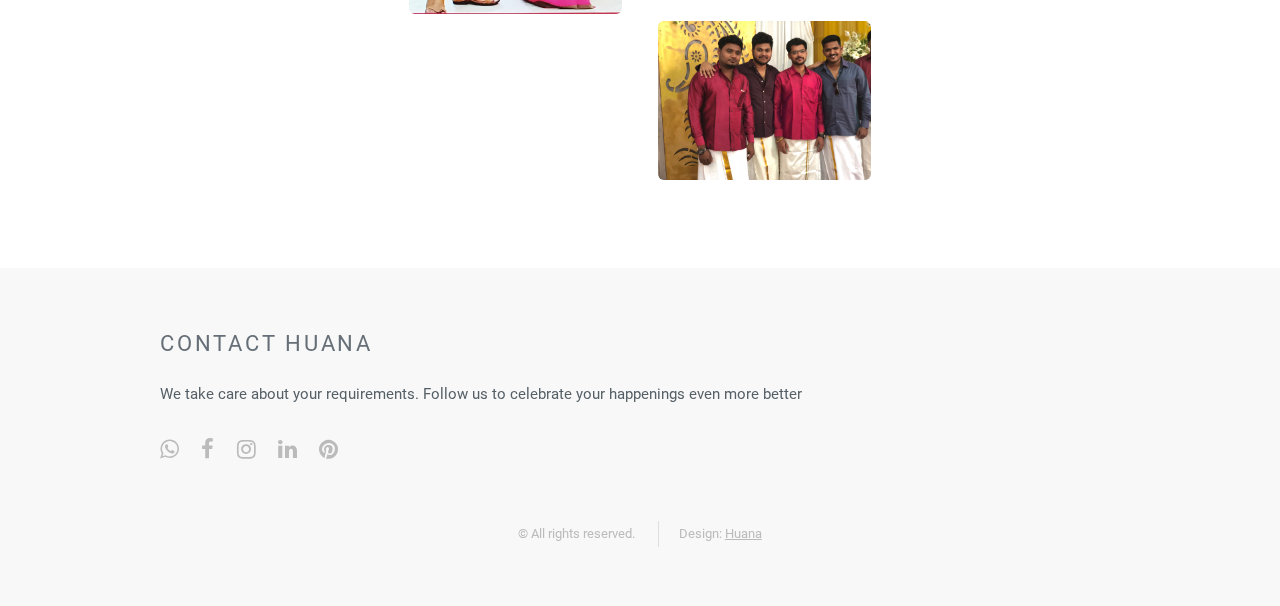
==== commit 892da000: "Update index.html" ====
--- a/index.html
+++ b/index.html
@@ -3,8 +3,8 @@
 	<head>
 		<title>Raju Weds Dharu</title>
 		<meta http-equiv="content-type" content="text/html; charset=utf-8" />
-		<meta name="description" content="" />
-		<meta name="keywords" content="" />
+		<meta name="description" content="this is a innovation for paperless invites" />
+		<meta name="keywords" content="rajudharuwedding,digital invitation,paperless invites, huana, invitation" />
 		<!--[if lte IE 8]><script src="js/html5shiv.js"></script><![endif]-->
 		<script src="js/jquery.min.js"></script>
 		<script src="js/skel.min.js"></script>
@@ -116,7 +116,7 @@
 			</section>
 
 		<!-- Three -->
-			<section id="three" class="wrapper style1 a_a">
+			<section id="three" class="wrapper style1 ">
 				<div class="container">
 					<div class="row">
 						<div class="12u">
@@ -127,35 +127,35 @@
 								Opposite to Bharath Petrol Bunk</center>
 							</section>
 						</div>
-						<div class="3u">
+						<div class="3u a_a">
 							<section>
 				                            <a href="#" class="image fit"><img src="images/A986F2D0-C0B7-424D-B3B6-44778CB95D9D.jpeg" /></a>
 
                             </section>
 						</div>
-						<div class="3u">
+						<div class="3u a_a">
 							<section>
 				                       <a href="#" class="image fit"><img src="images/27C33124-F3D0-467A-BA79-94FBF80A8375.jpeg" /></a>
 
                             </section>
 						</div>
-						<div class="3u">
+						<div class="3u a_a">
 							<section>
                                 <a href="#" class="image fit"><img src="images/F18090E5-9ADA-4F5E-A3C5-35450B86AD1D.jpeg" /></a>
                            			 </section>
 						</div>
-						<div class="3u">
+						<div class="3u a_a">
 							<section>
                                 <a href="#" class="image fit"><img src="images/6223E893-A610-4019-9431-5E576AA05B09.jpeg" /></a>
                             </section>
 						</div>
-						<div class="3u">
+						<div class="3u a_a">
 							<section>
                                 <a href="#" class="image fit"><img src="images/24F290DA-C6D3-45AC-9E39-FAF2991C8B19.jpeg" /></a>
                             </section>
 						</div>
 						
-						<div class="3u">
+						<div class="3u a_a">
 							<section>
                                 <a href="#" class="image fit"><img src="images/169E196F-1767-4D19-B182-D1EB68B43EA5.jpeg" /></a>
                             </section>
@@ -169,10 +169,10 @@
 				<div class="container">
 					<div class="row double">
 						<div class="12u">
-							<h2>Paperless Invites</h2>
+							<h2>Contact HUANA</h2>
 							<p>We take care about your requirements. Follow us to celebrate your happenings even more better</p>
 							<ul class="icons">
-								<li><a href="#" class="icon fa-twitter"><span class="label">Twitter</span></a></li>
+								<li><a href="https://wa.me/919677235535" class="icon fa-whatsapp"><span class="label">whatsapp</span></a></li>
 								<li><a href="#" class="icon fa-facebook"><span class="label">Facebook</span></a></li>
 								<li><a href="#" class="icon fa-instagram"><span class="label">Instagram</span></a></li>
 								<li><a href="#" class="icon fa-linkedin"><span class="label">LinkedIn</span></a></li>
@@ -180,6 +180,7 @@
 							</ul>
 						</div>
 					</div>
+					
 					<ul class="copyright">
 						<li>&copy; All rights reserved.</li>
 						<li>Design: <a href="mailto:growpaperless@gmail.com?Subject=Want%20details">Huana</a></li>
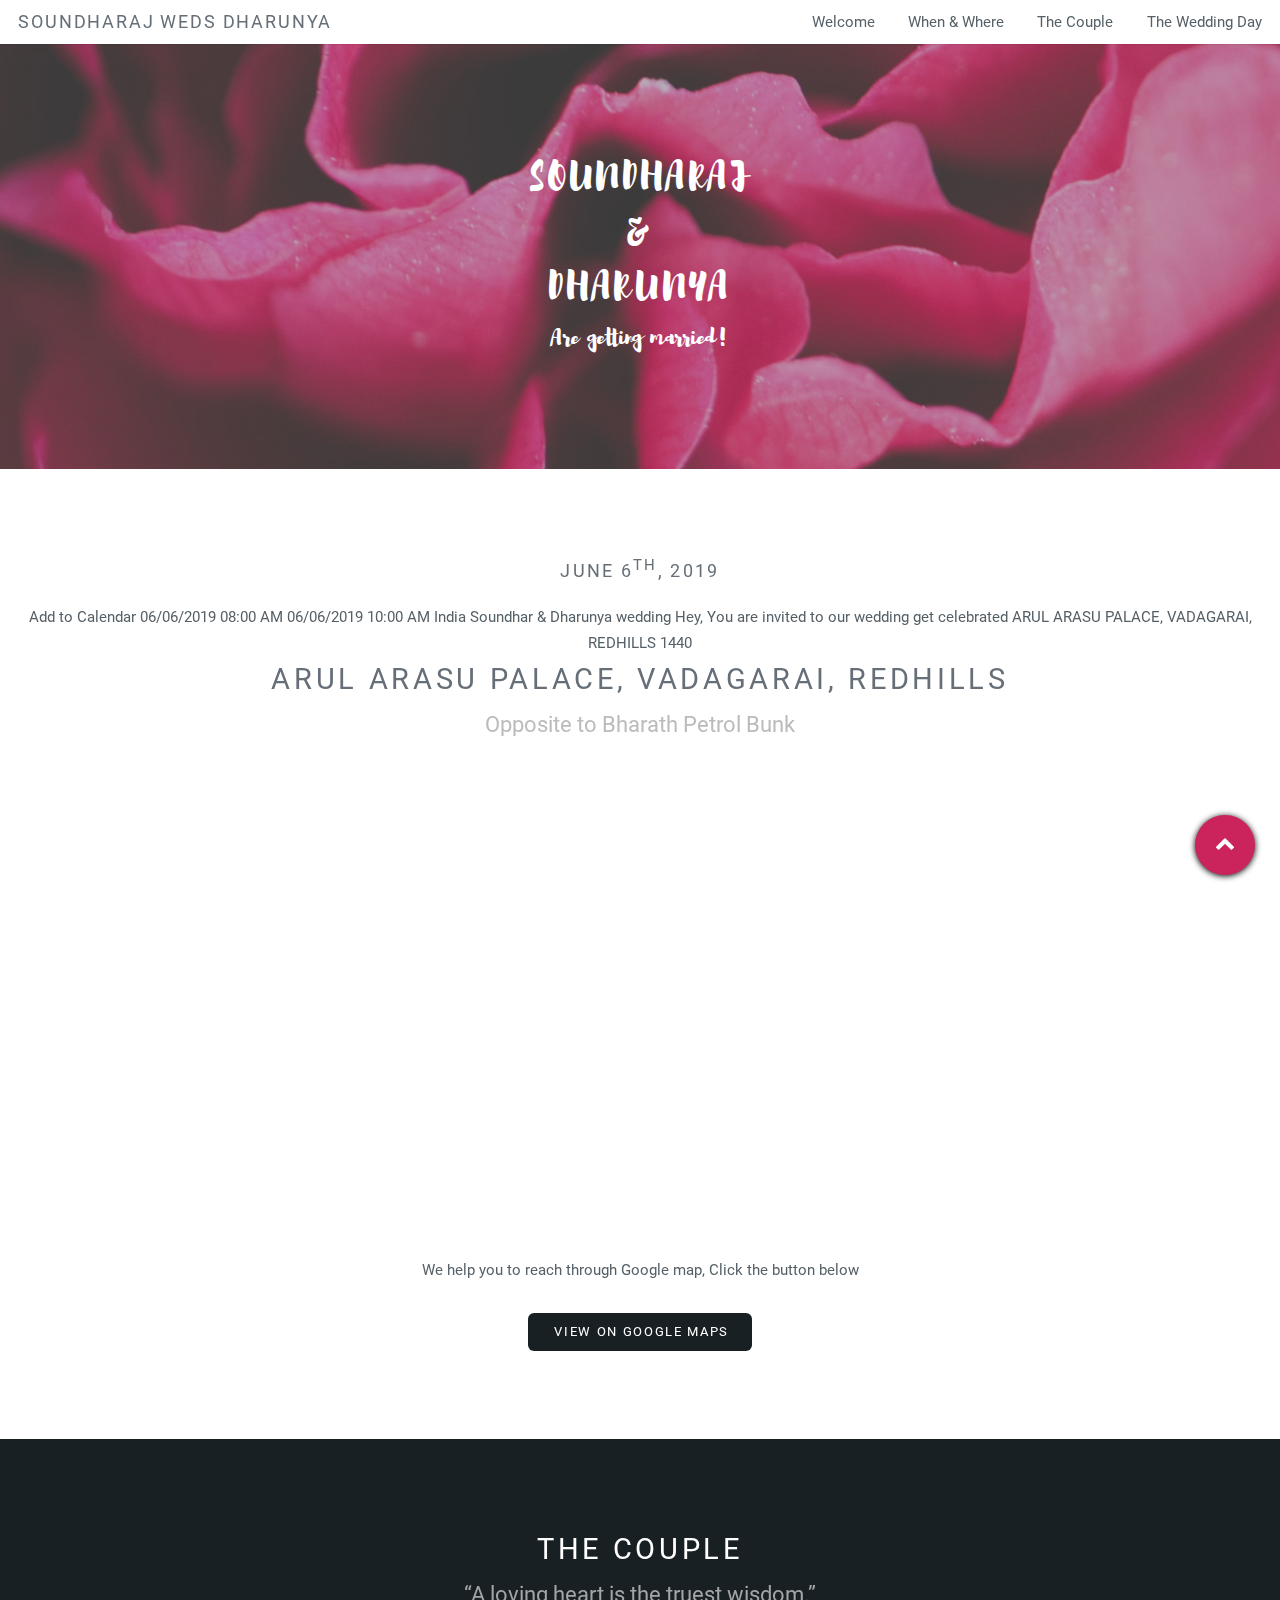
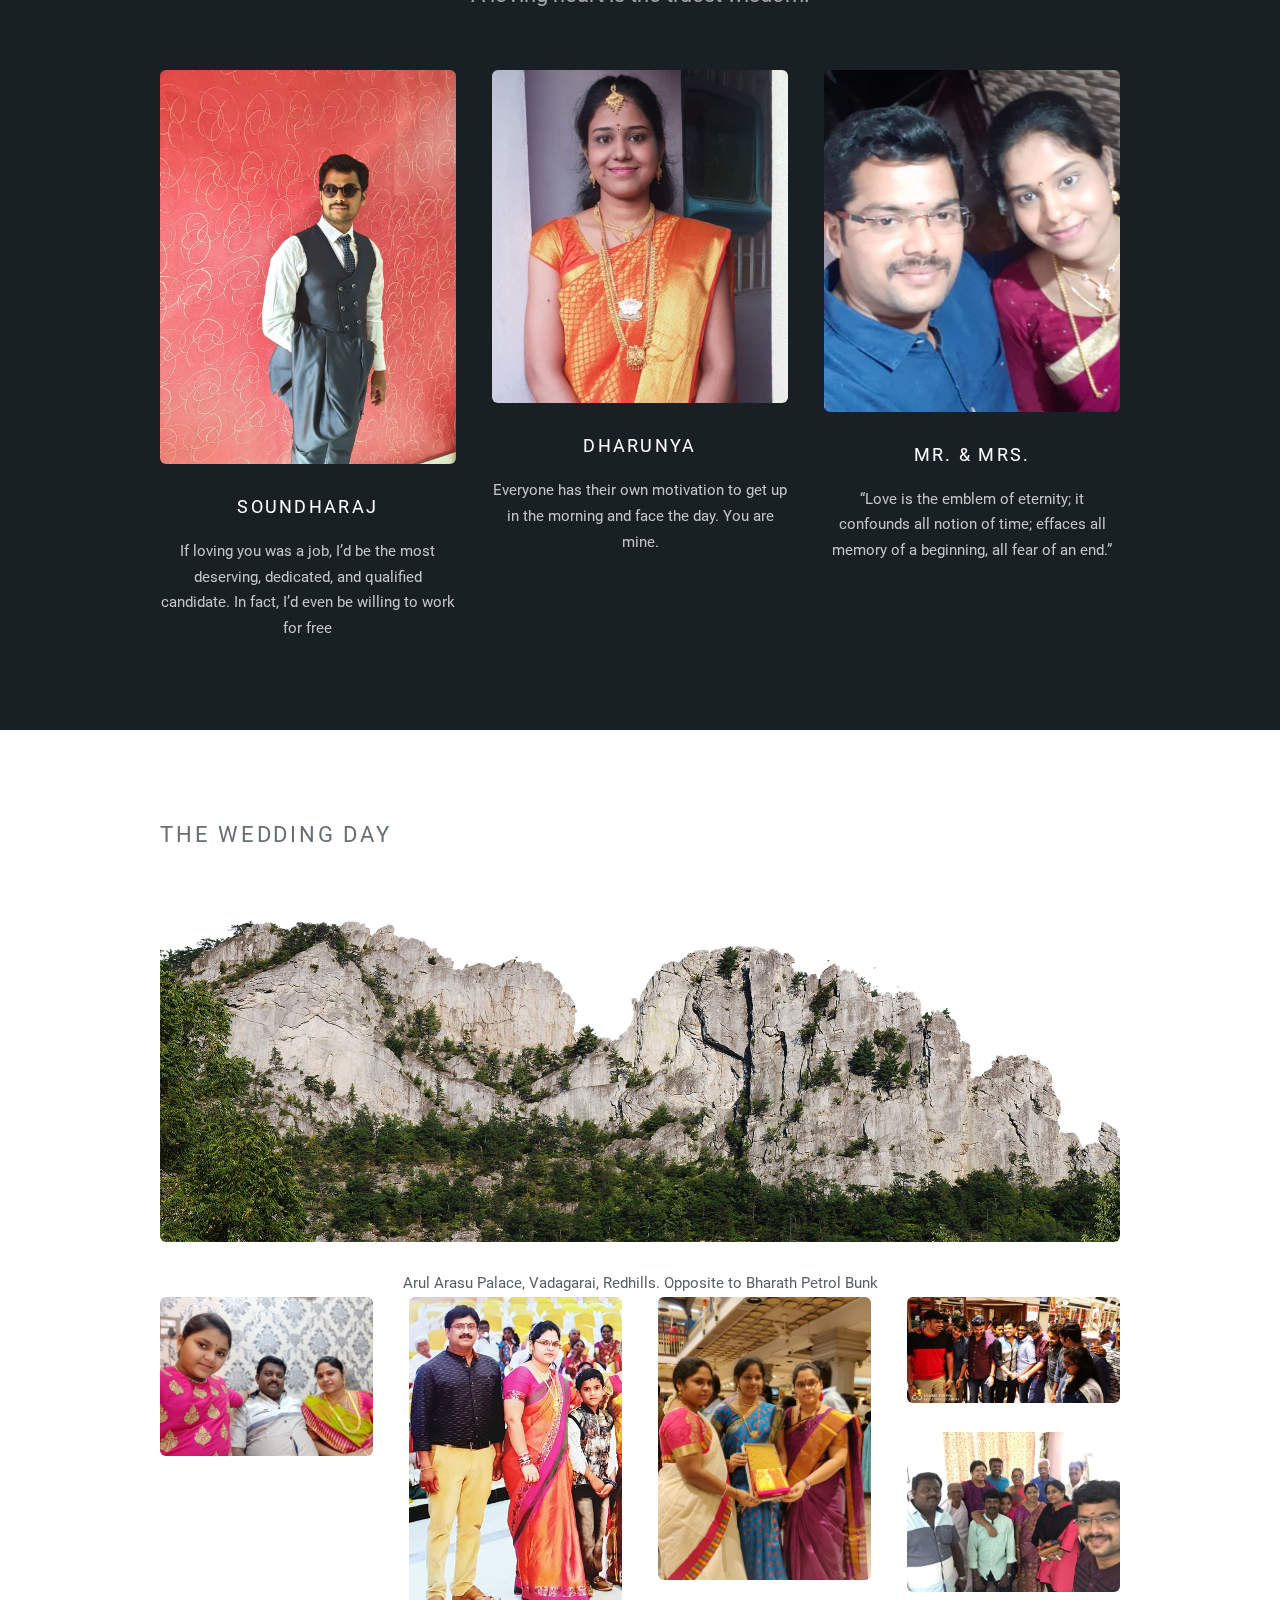
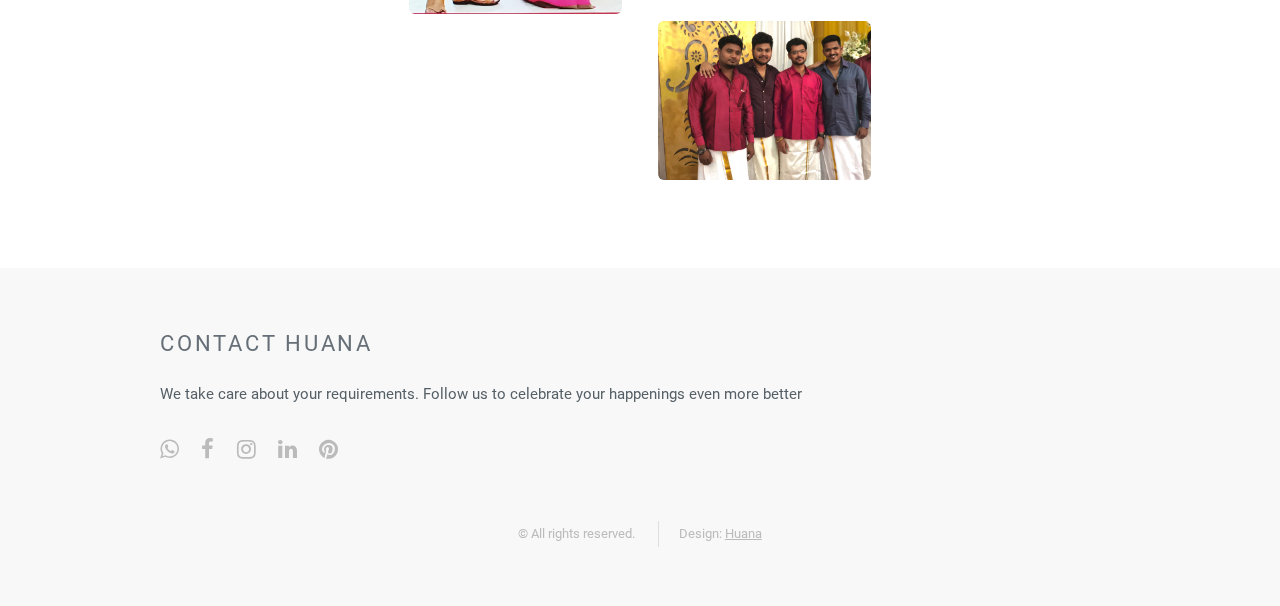
==== commit e0c047db: "Update index.html" ====
--- a/index.html
+++ b/index.html
@@ -32,9 +32,9 @@
 				<h1><a href="#">Soundharaj Weds Dharunya</a></h1>
 				<nav id="nav">
 					<ul>
-						<li><a href="index.html">Welcome</a></li>
-						<li><a href="#two">About Us</a></li>
-						<li><a href="#three">Wedding Party</a></li>
+						<li><a href="#banner">Welcome</a></li>
+						<li><a href="#one">When & Where</a></li>
+						<li><a href="#two">The Couple</a></li>
 						<li><a href="#three">The Wedding Day</a></li>
 					</ul>
 				</nav>
@@ -230,6 +230,42 @@
 		  };
 		};
 		animateHTML().init();
+		
+		$('a[href*="#"]')
+  // Remove links that don't actually link to anything
+  .not('[href="#"]')
+  .not('[href="#0"]')
+  .click(function(event) {
+    // On-page links
+    if (
+      location.pathname.replace(/^\//, '') == this.pathname.replace(/^\//, '') 
+      && 
+      location.hostname == this.hostname
+    ) {
+      // Figure out element to scroll to
+      var target = $(this.hash);
+      target = target.length ? target : $('[name=' + this.hash.slice(1) + ']');
+      // Does a scroll target exist?
+      if (target.length) {
+        // Only prevent default if animation is actually gonna happen
+        event.preventDefault();
+        $('html, body').animate({
+          scrollTop: target.offset().top
+        }, 1000, function() {
+          // Callback after animation
+          // Must change focus!
+          var $target = $(target);
+          $target.focus();
+          if ($target.is(":focus")) { // Checking if the target was focused
+            return false;
+          } else {
+            $target.attr('tabindex','-1'); // Adding tabindex for elements not focusable
+            $target.focus(); // Set focus again
+          };
+        });
+      }
+    }
+  });	
 	</script>
 	</body>
 </html>
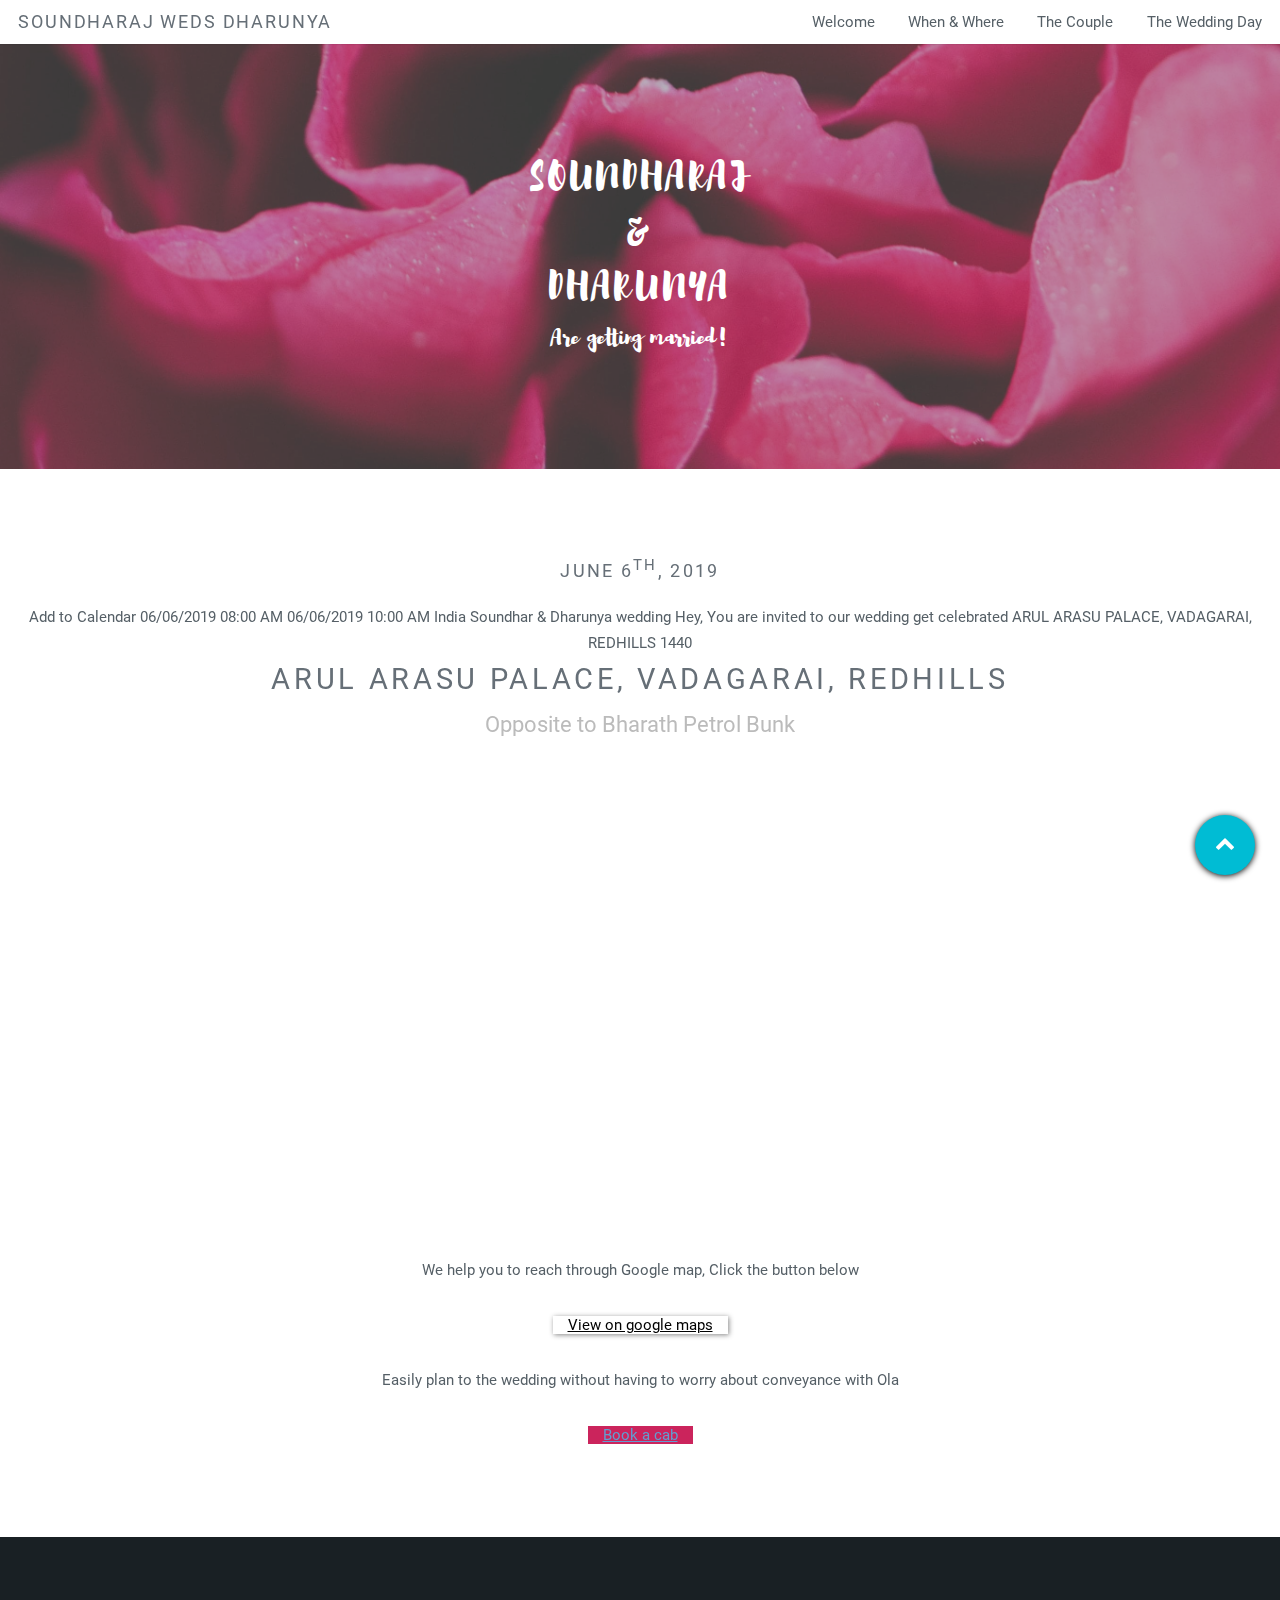
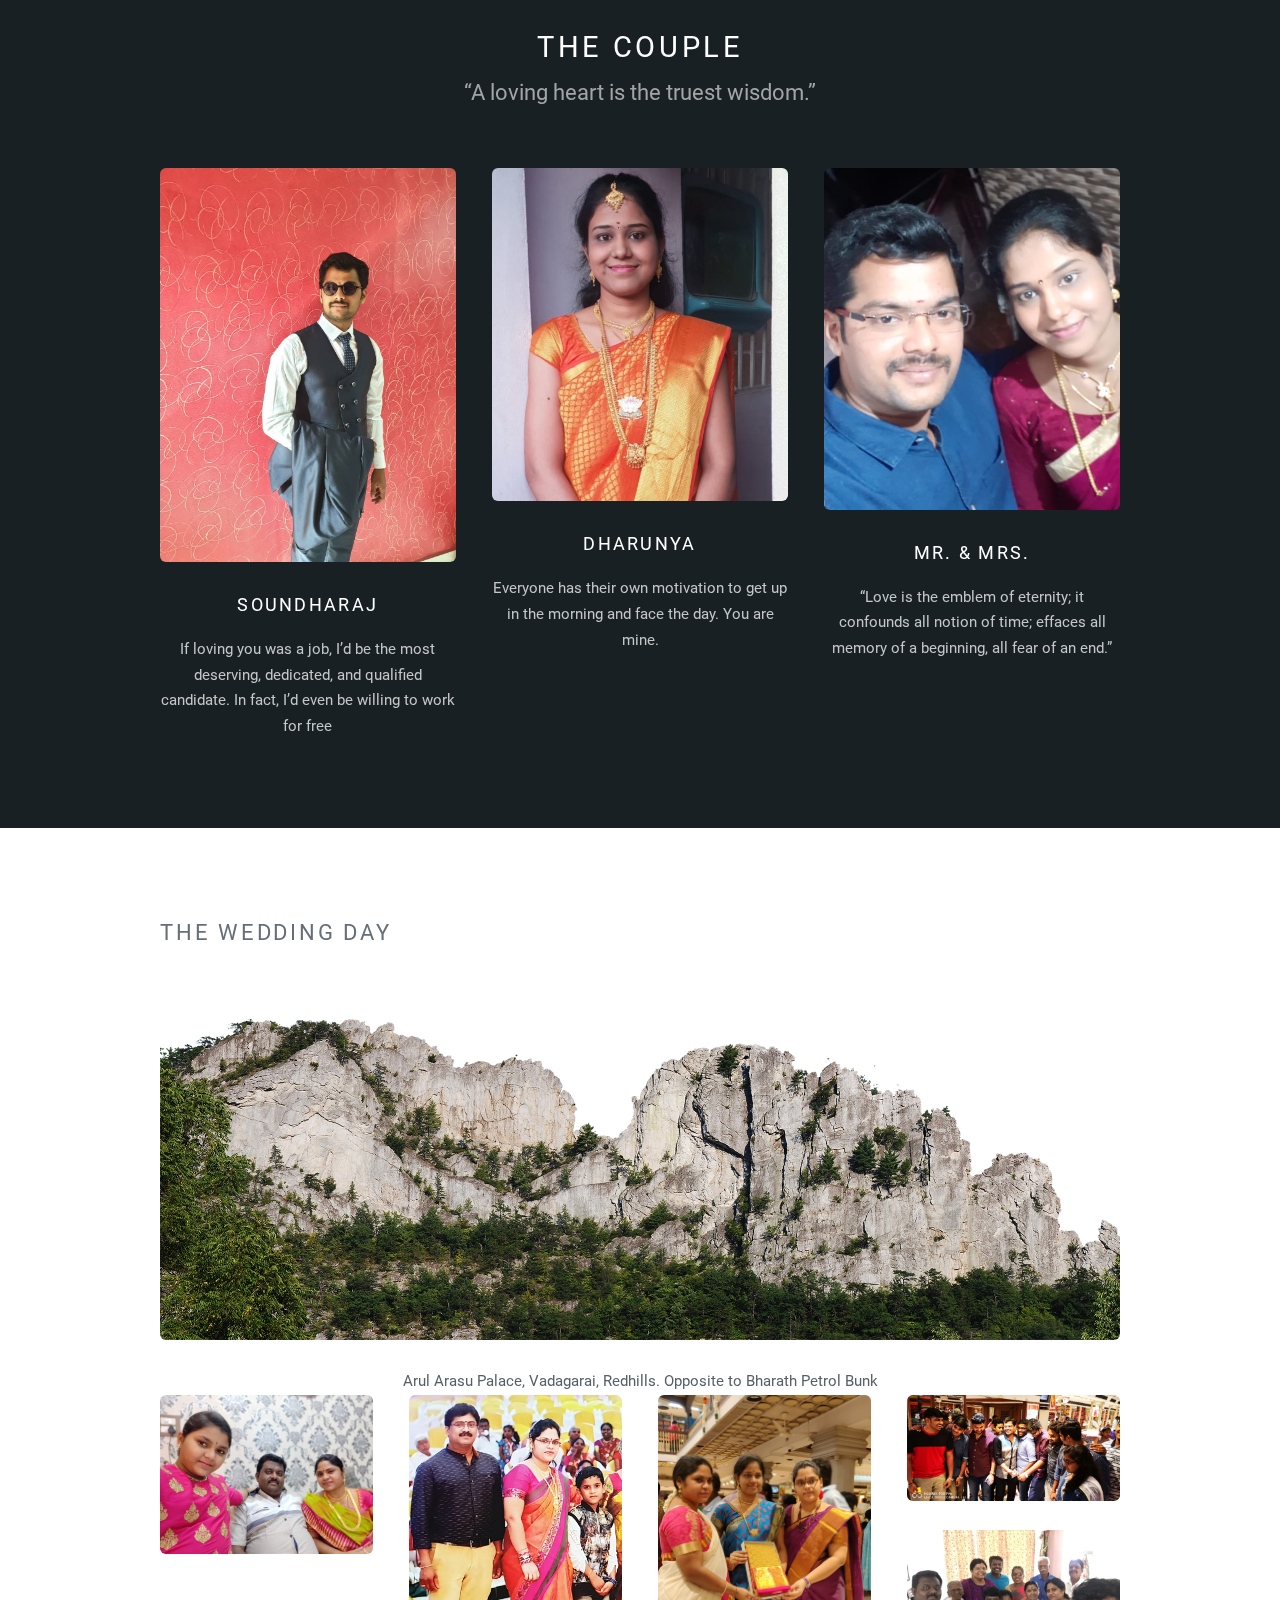
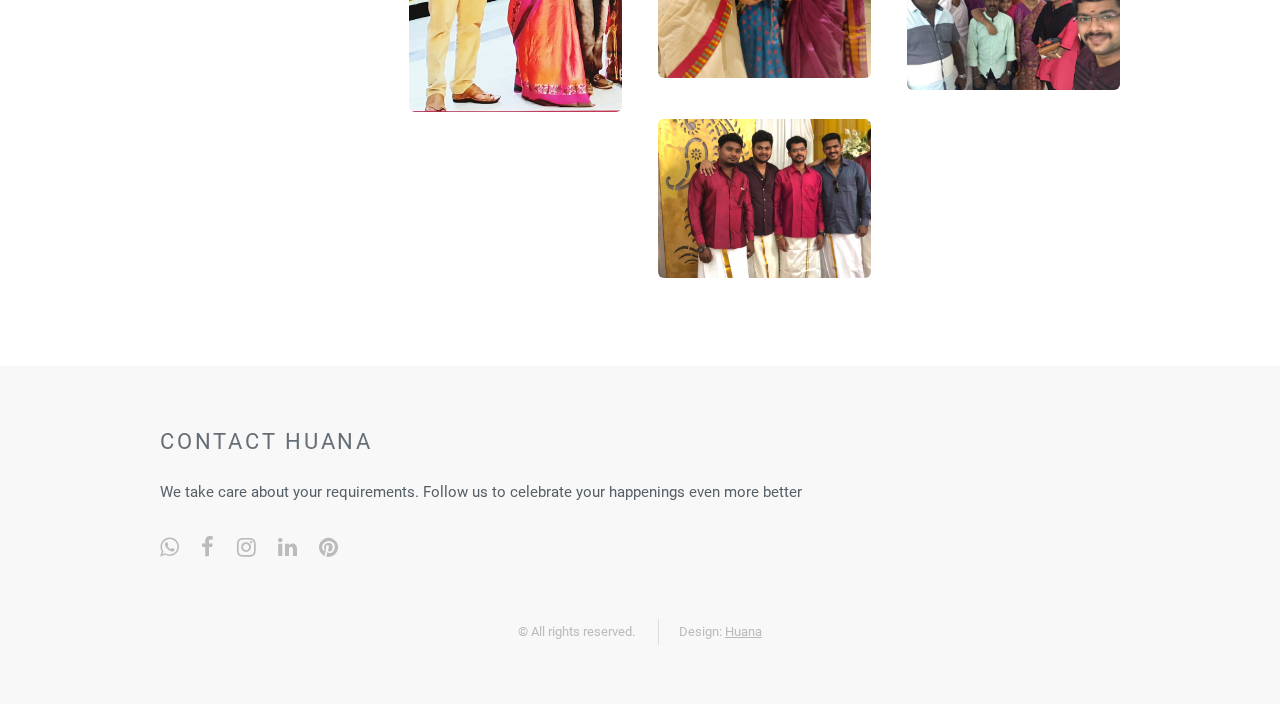
==== commit 0fb62265: "Update index.html" ====
--- a/index.html
+++ b/index.html
@@ -71,9 +71,11 @@
 							<section class="special">
 								<iframe class="map" src="https://www.google.com/maps/embed?pb=!1m14!1m8!1m3!1d15538.360649164975!2d80.18835676237909!3d13.18822101542701!3m2!1i1024!2i768!4f13.1!3m3!1m2!1s0x0%3A0x0!2zMTPCsDExJzE1LjAiTiA4MMKwMTEnMzcuNCJF!5e0!3m2!1sen!2sin!4v1551071122924" width="600" height="450" frameborder="0" style="border:0" allowfullscreen></iframe>								
 								<p>We help you to reach through Google map, Click the button below</p>
-								<ul class="actions">
-									<li><a href="https://goo.gl/maps/yaKFvwRPC1p" target="_blank" class="button">View on google maps</a></li>
-								</ul>
+								<div class="actions maporcab">
+									<p><a class="gmap" href="https://goo.gl/maps/yaKFvwRPC1p" target="_blank" class="button">View on google maps</a></p>
+									<p>Easily plan to the wedding without having to worry about conveyance with Ola</p>
+									<p><a class="cabbook" href="https://olawebcdn.com/assets/ola-universal-link.html?drop_lat=13.187&amp;drop_lng=80.193" target="_blank" class="button">Book a cab</a></p>
+								</div>
 							</section>
 						</div>
 					</div>
--- a/css/style.css
+++ b/css/style.css
@@ -1095,7 +1095,7 @@
 			height:60px;
 			bottom:25px;
 			right:25px;
-			background-color:#cb245c;
+			background-color:#00BCD4;
 			color:#FFF;
 			border-radius:50px;
 			text-align:center;
@@ -1107,3 +1107,15 @@
 			    color: #fff;
 			    font-size: 20px;
 		}
+		.maporcab .gmap{
+			background: #fff;
+			color: #000 !important;
+			box-shadow: 1px 1px 5px #888;
+			padding: 0 15px;
+			margin-top:20px;
+		}
+		.maporcab .cabbook{
+			background:#cb245c;
+			padding-left: 15px;
+			padding-right: 15px;
+		}
